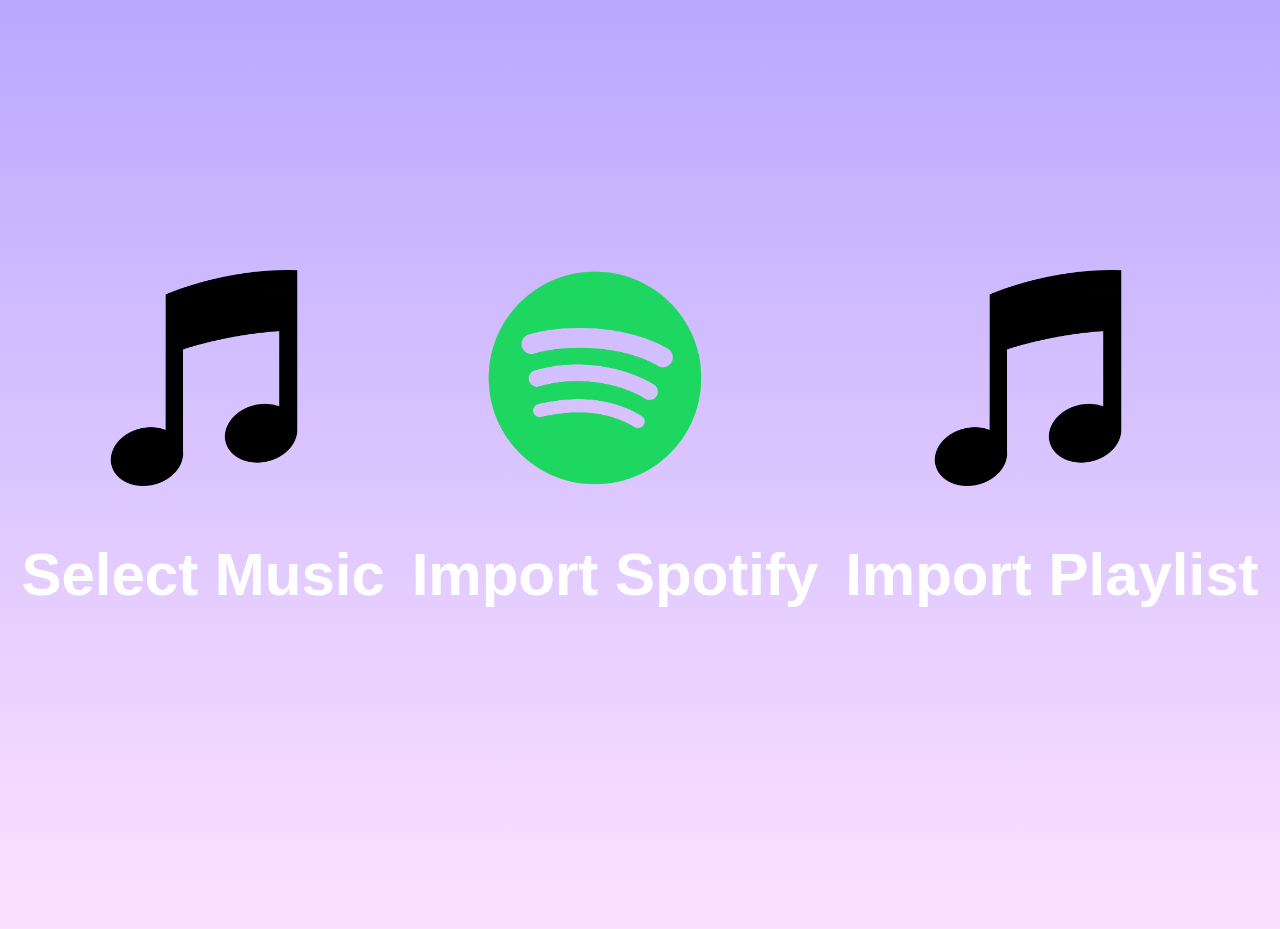
==== index.html @ 268182d2 "Removed console log debug messages and added pointer cursor in css" ====
<!doctype html>
<html>
  <head>
      <link href="https://fonts.googleapis.com/css2?family=Open+Sans:wght@600&display=swap" rel="stylesheet">
      <link rel="shortcut icon" href="favicon.ico"/>
      <title>Spotify WebApp</title>
      <link rel="stylesheet" href="css/master.css">
      
  </head>
  <body>
    <div id="flexbox">
      <div id="music">
          <img src="misc/Music Note Clip Art 3455.jpg" class='lg-icon link' id="songs-button"><br>
          <h2 class= "link">Select Music</h2>
      </div>
      <div id='spotify'>
        <img src="misc/Spotify_Icon_RGB_Green.png" class='lg-icon link' id='account-button'><br>
        <h2 class="link">Import Spotify</h2>
      </div>
      <div id="playlist">
        <img src="misc/Music Note Clip Art 3455.jpg" class='lg-icon' id="playlist-button"><br>
        <h2 class="link">Import Playlist</h2>
    </div>
    </div>
    <script>
      (function() {
        /**
         * Obtains parameters from the hash of the URL
         * @return Object
         */
        function getHashParams() {
          var hashParams = {};
          var e, r = /([^&;=]+)=?([^&;]*)/g,
              q = window.location.hash.substring(1);
            while ( e = r.exec(q)) {
              hashParams[e[1]] = decodeURIComponent(e[2]);
            }
          return hashParams;
        }
        sessionStorage.clear();
        var params = getHashParams();        
        var access_token = params.access_token;

        document.getElementById('music').addEventListener('click', function() {
          sessionStorage.clear();
          var client_id = 'affcf25d1aaf4340b011b9bb809cb495';
          var redirect_uri = 'https://arunanthivi.github.io/SpotifyApp/Songs';
          var url = 'https://accounts.spotify.com/authorize?response_type=token';
          url += '&client_id=' + encodeURIComponent(client_id);
          url += '&redirect_uri=' + encodeURIComponent(redirect_uri);
          window.location = url;
        }, false);

        document.getElementById('spotify').addEventListener('click', function() {
          sessionStorage.clear();
          var client_id = 'affcf25d1aaf4340b011b9bb809cb495';
          var redirect_uri = 'https://arunanthivi.github.io/SpotifyApp/Results';
          var scopes = 'user-top-read';

          var url = 'https://accounts.spotify.com/authorize?response_type=token';          
          url += '&client_id=' + encodeURIComponent(client_id);
          url += '&redirect_uri=' + encodeURIComponent(redirect_uri);
          url += '&scope=' + encodeURIComponent(scopes);
          window.location = url;
        }, false);

        document.getElementById('playlist').addEventListener('click', function() {
          sessionStorage.clear();
          var client_id = 'affcf25d1aaf4340b011b9bb809cb495';
          var redirect_uri = 'https://arunanthivi.github.io/SpotifyApp/Playlists';
          var scopes = 'playlist-read-private';

          var url = 'https://accounts.spotify.com/authorize?response_type=token';          
          url += '&client_id=' + encodeURIComponent(client_id);
          url += '&redirect_uri=' + encodeURIComponent(redirect_uri);
          url += '&scope=' + encodeURIComponent(scopes);
          window.location = url;
        }, false);
        
      })();
    </script>
  </body>
</html>
---- css/master.css ----
body {
  background: linear-gradient(180deg, rgba(185,168,255,1) 0%, rgba(253,226,255,1) 100%);
}
h2 {
  font-family: 'Segoe UI Semibold', 'Segoe UI', Tahoma, Geneva, Verdana, sans-serif;
  font-size: 60px;
  color: white;
}
a {
  text-decoration: none;
  color: white;
}

.button {
  background-color: rgb(30, 215, 96);
  color: black;
  display: inline-block;
  font-family: 'Open Sans', sans-serif;
  font-size: 20px;
  text-align: center;
  border: none;
  padding: 10px;
}

.lg-icon {
  height: 216px;
  width: 216px;
  padding-left: 75px;
}
#flexbox {
  display: flex;
  justify-content: space-around;
  margin: 30vh 0;
  flex-wrap: wrap;
}

#songList {
  display: flex;
  justify-content: space-around;
  margin-top: 30vh;
  flex-wrap: wrap;
  
}
#songForm {
  margin-top: 40vh;
  margin-left: 40vw;
}

.inputBox {
  margin: 10px;
}

.songInfo {
  margin: 20px;
}

#playlistList {
  display: flex;
  justify-content: space-around;
  flex-wrap: wrap;
}

.songInfo {
  padding: 10px;
}

.playlistTile {
  height: 300px;
  width: 300px;
}

.link {
  cursor: pointer;
}
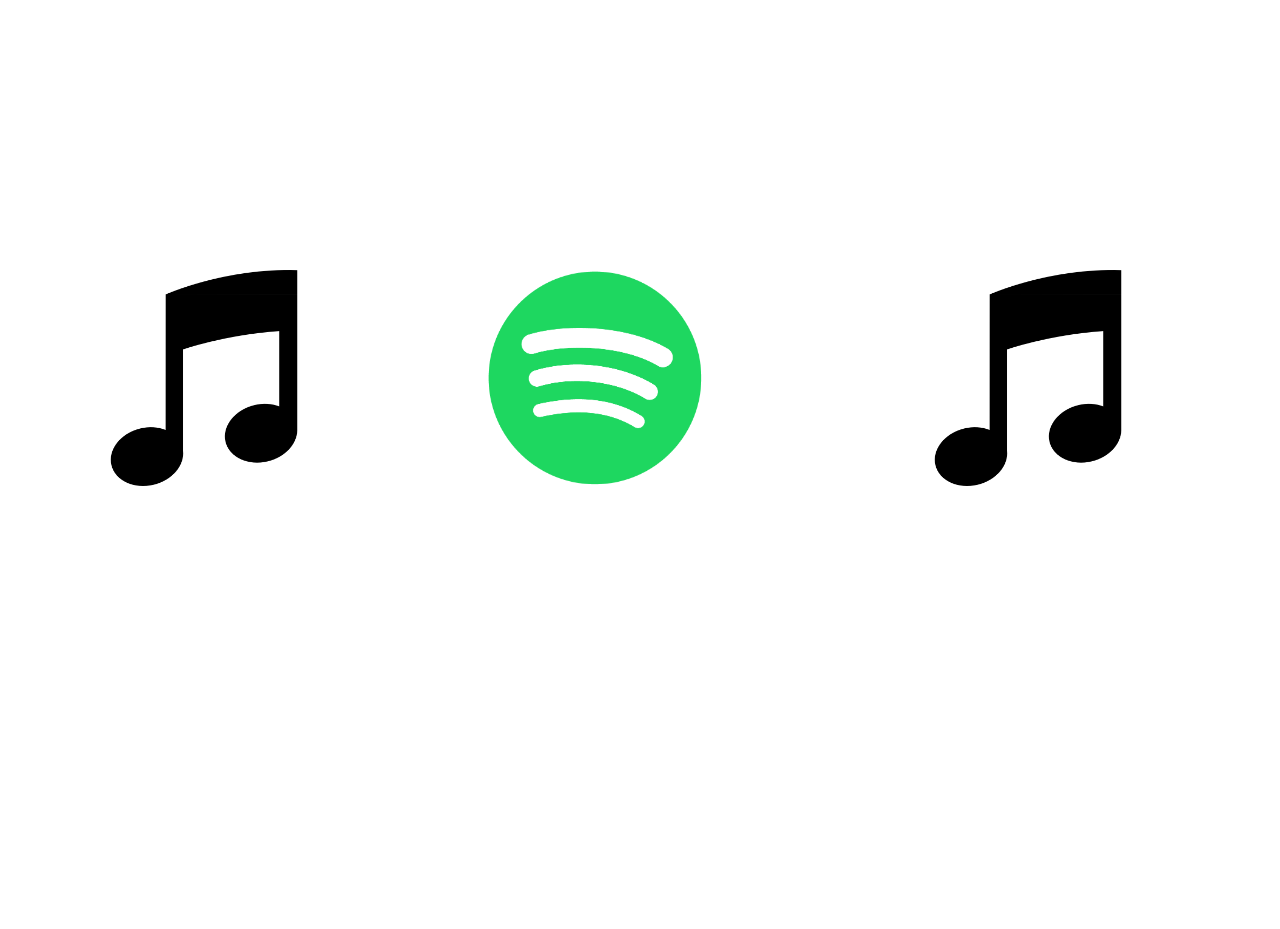
==== commit 52098735: "Added Sorting Options for AllSongs.html" ====
--- a/index.html
+++ b/index.html
@@ -18,7 +18,7 @@
         <h2 class="link">Import Spotify</h2>
       </div>
       <div id="playlist">
-        <img src="misc/Music Note Clip Art 3455.jpg" class='lg-icon' id="playlist-button"><br>
+        <img src="misc/Music Note Clip Art 3455.jpg" class='lg-icon link' id="playlist-button"><br>
         <h2 class="link">Import Playlist</h2>
     </div>
     </div>
@@ -37,12 +37,12 @@
             }
           return hashParams;
         }
-        sessionStorage.clear();
+        localStorage.clear();
         var params = getHashParams();        
         var access_token = params.access_token;
 
         document.getElementById('music').addEventListener('click', function() {
-          sessionStorage.clear();
+          localStorage.clear();
           var client_id = 'affcf25d1aaf4340b011b9bb809cb495';
           var redirect_uri = 'https://arunanthivi.github.io/SpotifyApp/Songs';
           var url = 'https://accounts.spotify.com/authorize?response_type=token';
@@ -52,7 +52,7 @@
         }, false);
 
         document.getElementById('spotify').addEventListener('click', function() {
-          sessionStorage.clear();
+          localStorage.clear();
           var client_id = 'affcf25d1aaf4340b011b9bb809cb495';
           var redirect_uri = 'https://arunanthivi.github.io/SpotifyApp/Results';
           var scopes = 'user-top-read';
@@ -65,7 +65,7 @@
         }, false);
 
         document.getElementById('playlist').addEventListener('click', function() {
-          sessionStorage.clear();
+          localStorage.clear();
           var client_id = 'affcf25d1aaf4340b011b9bb809cb495';
           var redirect_uri = 'https://arunanthivi.github.io/SpotifyApp/Playlists';
           var scopes = 'playlist-read-private';
--- a/css/master.css
+++ b/css/master.css
@@ -1,5 +1,5 @@
 body {
-  background: linear-gradient(180deg, rgba(185,168,255,1) 0%, rgba(253,226,255,1) 100%);
+  /*background: linear-gradient(180deg, rgba(185,168,255,1) 0%, rgba(253,226,255,1) 100%);*/
 }
 h2 {
   font-family: 'Segoe UI Semibold', 'Segoe UI', Tahoma, Geneva, Verdana, sans-serif;
@@ -36,8 +36,7 @@
 
 #songList {
   display: flex;
-  justify-content: space-around;
-  margin-top: 30vh;
+  /*margin-top: 30vh;*/
   flex-wrap: wrap;
   
 }
@@ -54,15 +53,17 @@
   margin: 20px;
 }
 
+.songTile {
+  width: 6vw;
+  height: auto;
+}
+
 #playlistList {
   display: flex;
   justify-content: space-around;
   flex-wrap: wrap;
 }
 
-.songInfo {
-  padding: 10px;
-}
 
 .playlistTile {
   height: 300px;
@@ -71,4 +72,6 @@
 
 .link {
   cursor: pointer;
-}+}
+
+/*END OF MY WORK*/
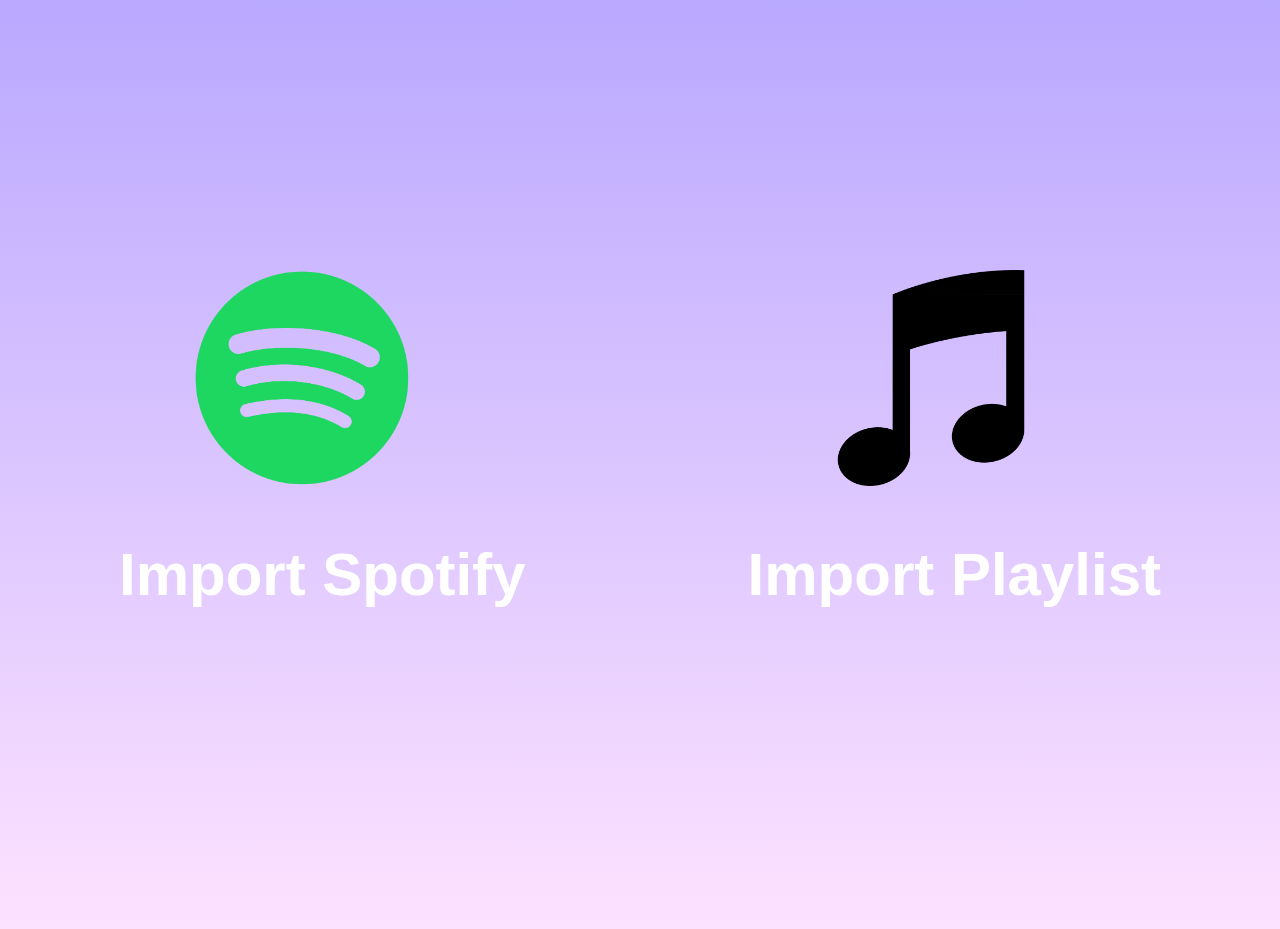
==== commit c2ae8aa3: "Pretty Modal and Bug Fixes" ====
--- a/index.html
+++ b/index.html
@@ -9,10 +9,6 @@
   </head>
   <body>
     <div id="flexbox">
-      <div id="music">
-          <img src="misc/Music Note Clip Art 3455.jpg" class='lg-icon link' id="songs-button"><br>
-          <h2 class= "link">Select Music</h2>
-      </div>
       <div id='spotify'>
         <img src="misc/Spotify_Icon_RGB_Green.png" class='lg-icon link' id='account-button'><br>
         <h2 class="link">Import Spotify</h2>
@@ -40,16 +36,6 @@
         localStorage.clear();
         var params = getHashParams();        
         var access_token = params.access_token;
-
-        document.getElementById('music').addEventListener('click', function() {
-          localStorage.clear();
-          var client_id = 'affcf25d1aaf4340b011b9bb809cb495';
-          var redirect_uri = 'https://arunanthivi.github.io/SpotifyApp/Songs';
-          var url = 'https://accounts.spotify.com/authorize?response_type=token';
-          url += '&client_id=' + encodeURIComponent(client_id);
-          url += '&redirect_uri=' + encodeURIComponent(redirect_uri);
-          window.location = url;
-        }, false);
 
         document.getElementById('spotify').addEventListener('click', function() {
           localStorage.clear();
--- a/css/master.css
+++ b/css/master.css
@@ -1,5 +1,5 @@
 body {
-  /*background: linear-gradient(180deg, rgba(185,168,255,1) 0%, rgba(253,226,255,1) 100%);*/
+  background: linear-gradient(180deg, rgba(185,168,255,1) 0%, rgba(253,226,255,1) 100%);
 }
 h2 {
   font-family: 'Segoe UI Semibold', 'Segoe UI', Tahoma, Geneva, Verdana, sans-serif;
